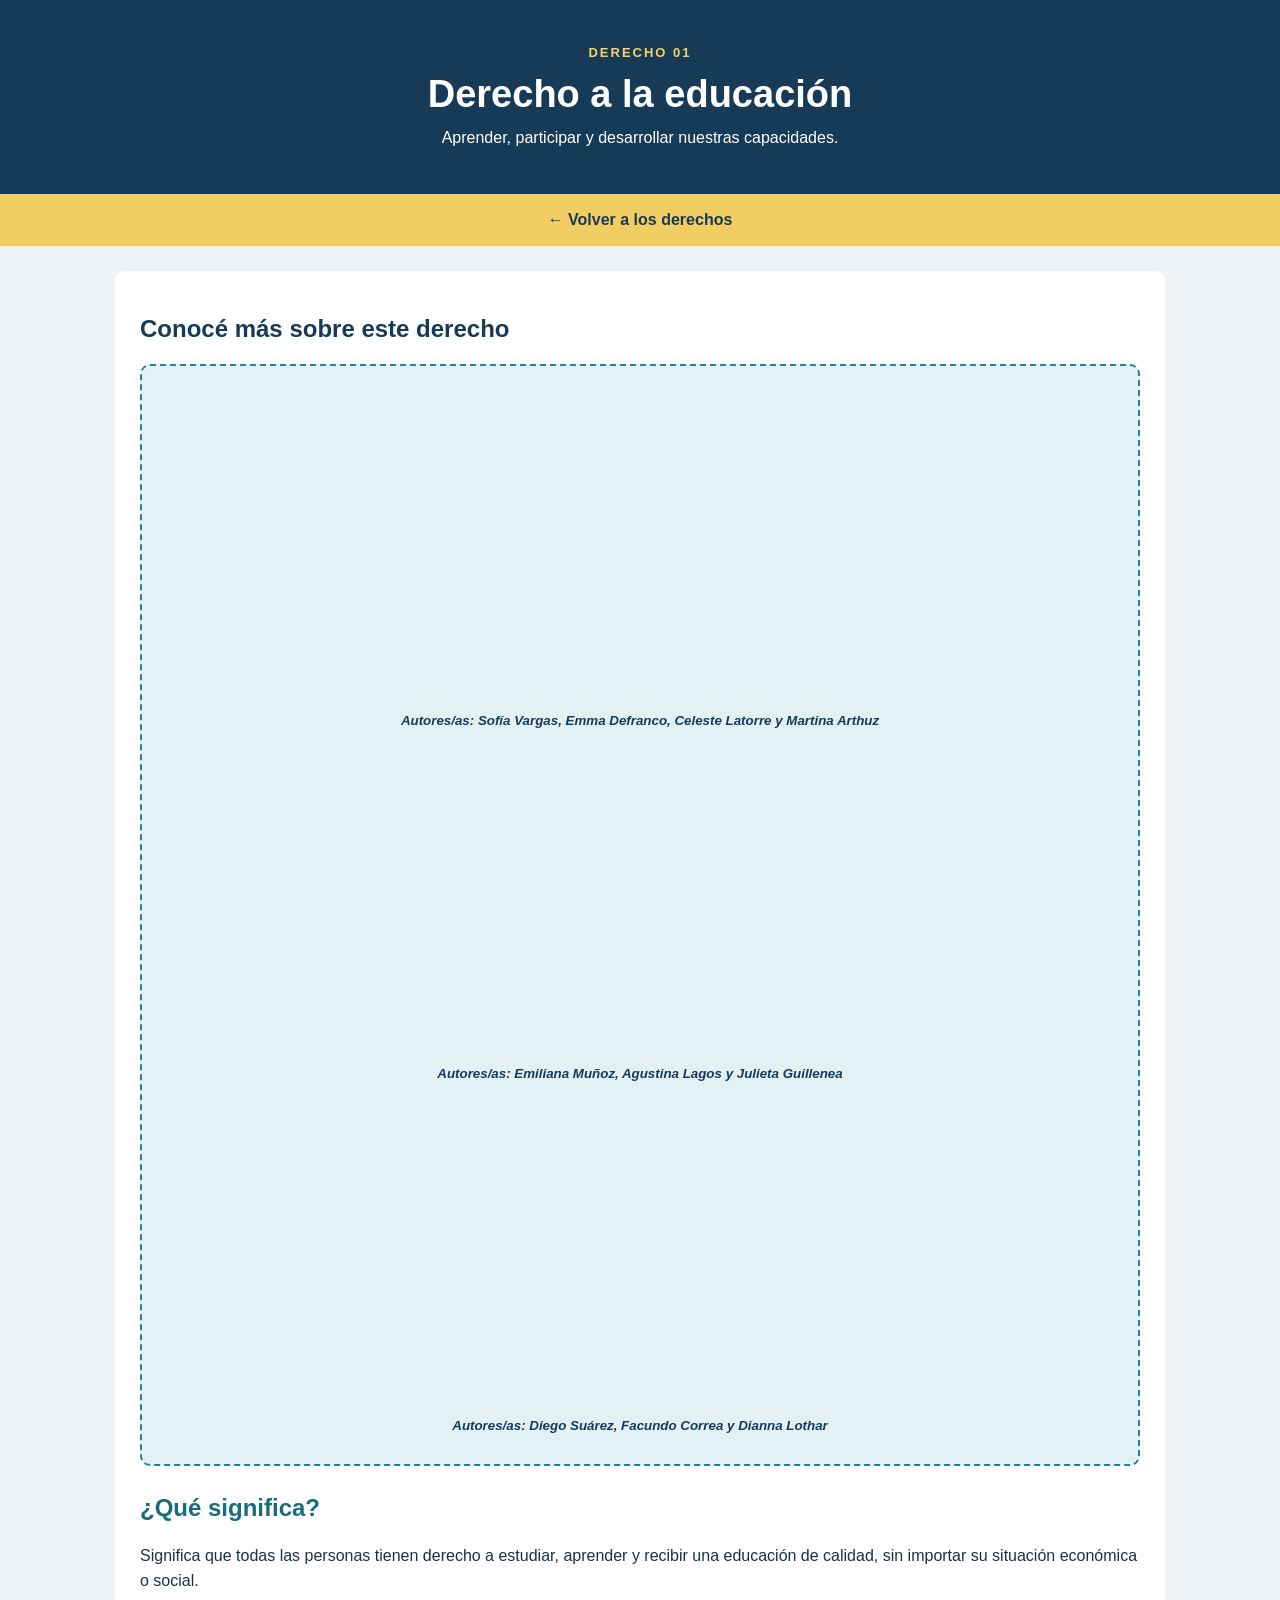
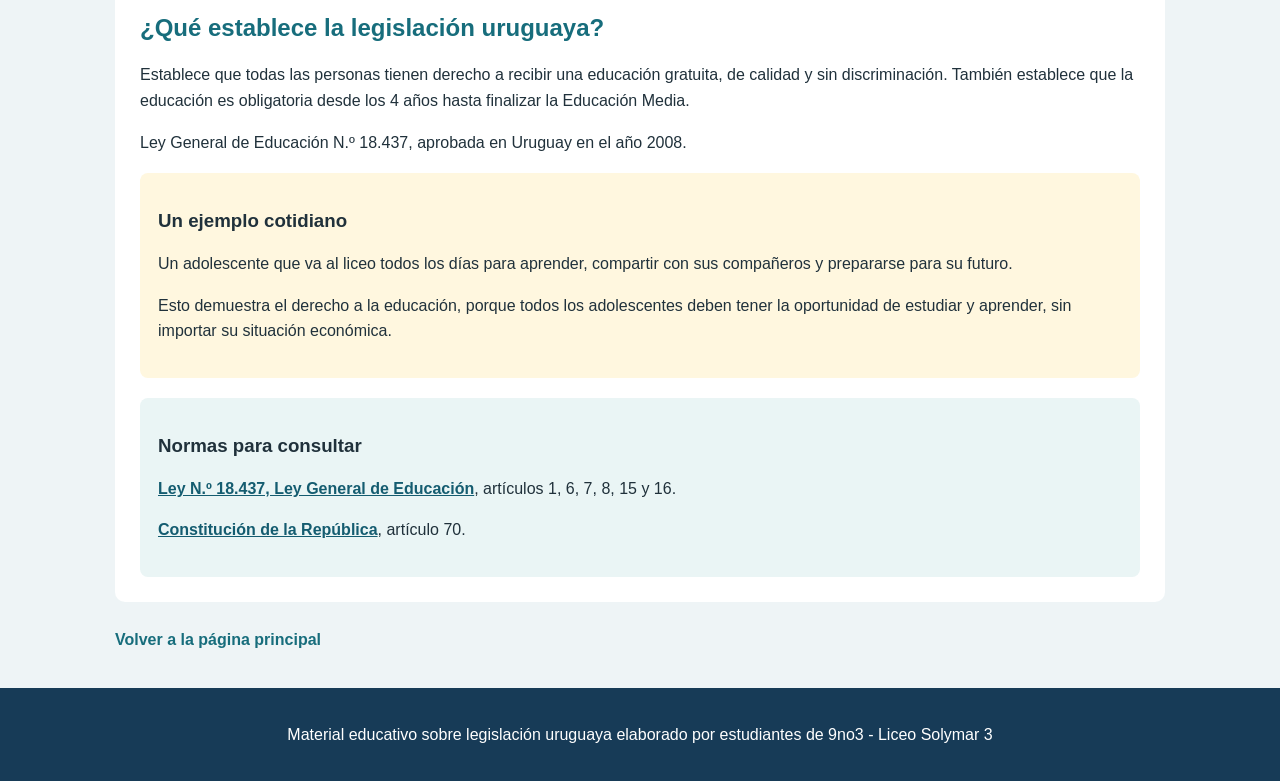
==== educacion.html @ 9d9ad54a "Add files via upload" ====
<!DOCTYPE html>
<html lang="es">
<head>
  <meta charset="UTF-8">
  <meta name="viewport" content="width=device-width, initial-scale=1.0">
  <title>Derecho a la educación</title>
  <link rel="stylesheet" href="estilos.css">
</head>
<body>
  <header>
    <p class="etiqueta">DERECHO 01</p>
    <h1>Derecho a la educación</h1>
    <p>Aprender, participar y desarrollar nuestras capacidades.</p>
  </header>
  <nav><a href="index.html">← Volver a los derechos</a></nav>
  <main>
    <section class="contenido">
      <div class="multimedia">
        <h2>Conocé más sobre este derecho</h2>
        		
        <div class="espacio-multimedia">
			<!--<video controls width="60%" src="video1.mp4"></video>-->
			<iframe width="560" height="315" src="https://www.youtube.com/embed/CtsrI6eZRfQ?si=sNUYQUxwp7wbn-6u" title="YouTube video player" frameborder="0" allow="accelerometer; autoplay; clipboard-write; encrypted-media; gyroscope; picture-in-picture; web-share" referrerpolicy="strict-origin-when-cross-origin" allowfullscreen></iframe>
			<p><small><strong><em>Autores/as: Sofía Vargas, Emma Defranco, Celeste Latorre y Martina Arthuz</em></strong></small></p>
		
			<!--<video controls width="60%" src="video2.mp4"></video>-->
			<iframe width="560" height="315" src="https://www.youtube.com/embed/Ys85yXj1jOQ?si=nGFJnn92VGS2Xwez" title="YouTube video player" frameborder="0" allow="accelerometer; autoplay; clipboard-write; encrypted-media; gyroscope; picture-in-picture; web-share" referrerpolicy="strict-origin-when-cross-origin" allowfullscreen></iframe>
			<p><small><strong><em>Autores/as: Emiliana Muñoz, Agustina Lagos y Julieta Guillenea</em></strong></small></p>
		
			<!--<video controls width="60%" src="video3.mp4"></video>-->
			<iframe width="560" height="315" src="https://www.youtube.com/embed/7c8acnDrU54?si=W-R0hWWUtj6mzUCP" title="YouTube video player" frameborder="0" allow="accelerometer; autoplay; clipboard-write; encrypted-media; gyroscope; picture-in-picture; web-share" referrerpolicy="strict-origin-when-cross-origin" allowfullscreen></iframe>
			<p><small><strong><em>Autores/as: Diego Suárez, Facundo Correa y Dianna Lothar</em></strong></small></p>
        </div>		
		
      </div>
      <h2>¿Qué significa?</h2>
      <p>Significa que todas las personas tienen derecho a estudiar, aprender y recibir una educación de calidad, sin importar su situación económica o social.</p>
      <h2>¿Qué establece la legislación uruguaya?</h2>      
      <p>Establece que todas las personas tienen derecho a recibir una educación gratuita, de calidad y sin discriminación. También establece que la educación es obligatoria desde los 4 años hasta finalizar la Educación Media.</p>
      <p>Ley General de Educación N.º 18.437, aprobada en Uruguay en el año 2008.</p>
      <div class="ejemplo"><h3>Un ejemplo cotidiano</h3><p>Un adolescente que va al liceo todos los días para aprender, compartir con sus compañeros y prepararse para su futuro.</h3><p>Esto demuestra el derecho a la educación, porque todos los adolescentes deben tener la oportunidad de estudiar y aprender, sin importar su situación económica.</p></div>
      <div class="norma"><h3>Normas para consultar</h3>
        <p><a href="https://www.impo.com.uy/bases/leyes/18437-2008" target="_blank" rel="noopener">Ley N.º 18.437, Ley General de Educación</a>, artículos 1, 6, 7, 8, 15 y 16.</p>
        <p><a href="https://www.impo.com.uy/bases/constitucion/1967-1967/70" target="_blank" rel="noopener">Constitución de la República</a>, artículo 70.</p>
      </div>
    </section>
    <a class="volver" href="index.html">Volver a la página principal</a>
  </main>
  <footer><p>Material educativo sobre legislación uruguaya elaborado por estudiantes de 9no3 - Liceo Solymar 3</p></footer>
</body>
</html>
---- estilos.css ----
/* Estilos generales del sitio */
body {
  margin: 0;
  font-family: Arial, sans-serif;
  background-color: #eef4f6;
  color: #20313b;
  line-height: 1.6;
}
header {
  background-color: #173b57;
  color: white;
  text-align: center;
  padding: 35px 20px;
}
header h1 {
  margin: 8px 0;
  font-size: 38px;
}
header p { max-width: 720px; margin: 8px auto; }
.etiqueta { color: #f5d36b; font-size: 13px; font-weight: bold; letter-spacing: 2px; }
nav {
  background-color: #f2ce62;
  padding: 13px;
  text-align: center;
}
nav a {
  color: #173b57;
  text-decoration: none;
  font-weight: bold;
  margin: 0 15px;
}
main { max-width: 1050px; margin: 25px auto; padding: 0 18px; }
h1, h2, h3 { line-height: 1.2; }
.introduccion, .cierre {
  background-color: white;
  padding: 25px;
  border-radius: 10px;
  border-left: 6px solid #26a6a1;
  margin-bottom: 30px;
}
.aviso { color: #52636c; font-size: 14px; }
.titulo-seccion { color: #173b57; margin-bottom: 18px; }
.tarjetas { display: flex; flex-wrap: wrap; gap: 20px; }
.tarjeta {
  background-color: white;
  border: 1px solid #d4e0e5;
  border-radius: 10px;
  padding: 15px;
  width: 210px;
  flex-grow: 1;
}
.tarjeta > a { text-decoration: none; }
.portada {
  min-height: 175px;
  padding: 17px;
  color: white;
  border-radius: 8px;
  display: flex;
  flex-direction: column;
  justify-content: space-between;
}
.portada span { font-size: 14px; font-weight: bold; }
.portada h3 { font-size: 24px; margin: 18px 0 5px; }
.portada p { margin: 0; }
.educacion { background-color: #247f9b; }
.diversidad { background-color: #287c70; }
.igualdad { background-color: #735c9b; }
.expresion { background-color: #bd7735; }
.tarjeta > p { font-size: 15px; }
.leer, .volver { color: #176d7c; font-weight: bold; text-decoration: none; }
.cierre { margin-top: 30px; border-left-color: #f2ce62; }
.contenido {
  background-color: white;
  padding: 25px;
  border-radius: 10px;
  margin: 25px 0;
}
.contenido h2 { color: #176d7c; }
.norma {
  background-color: #eaf5f5;
  padding: 18px;
  border-radius: 8px;
  margin-top: 20px;
}
.norma a { color: #145c70; font-weight: bold; }
.ejemplo { background-color: #fff7df; padding: 18px; border-radius: 8px; margin-top: 18px; }
footer {
  background-color: #173b57;
  color: white;
  text-align: center;
  padding: 18px;
  margin-top: 35px;
}
/* Adaptación para pantallas pequeñas */
@media (max-width: 600px) {
  header h1 { font-size: 30px; }
  nav a { display: inline-block; margin: 5px 8px; }
  .tarjeta { width: 100%; }
  .introduccion, .contenido, .cierre { padding: 17px; }
}

/* Espacio reservado para videos, audios u otros materiales */
.multimedia { margin-bottom: 28px; }
.multimedia h2 { color: #173b57; }
.espacio-multimedia { background-color: #e3f0f4; border: 2px dashed #247f9b; border-radius: 10px; min-height: 220px; padding: 20px; display: flex; flex-direction: column; justify-content: center; align-items: center; text-align: center; color: #173b57; }
.espacio-multimedia p { margin: 6px 0; }
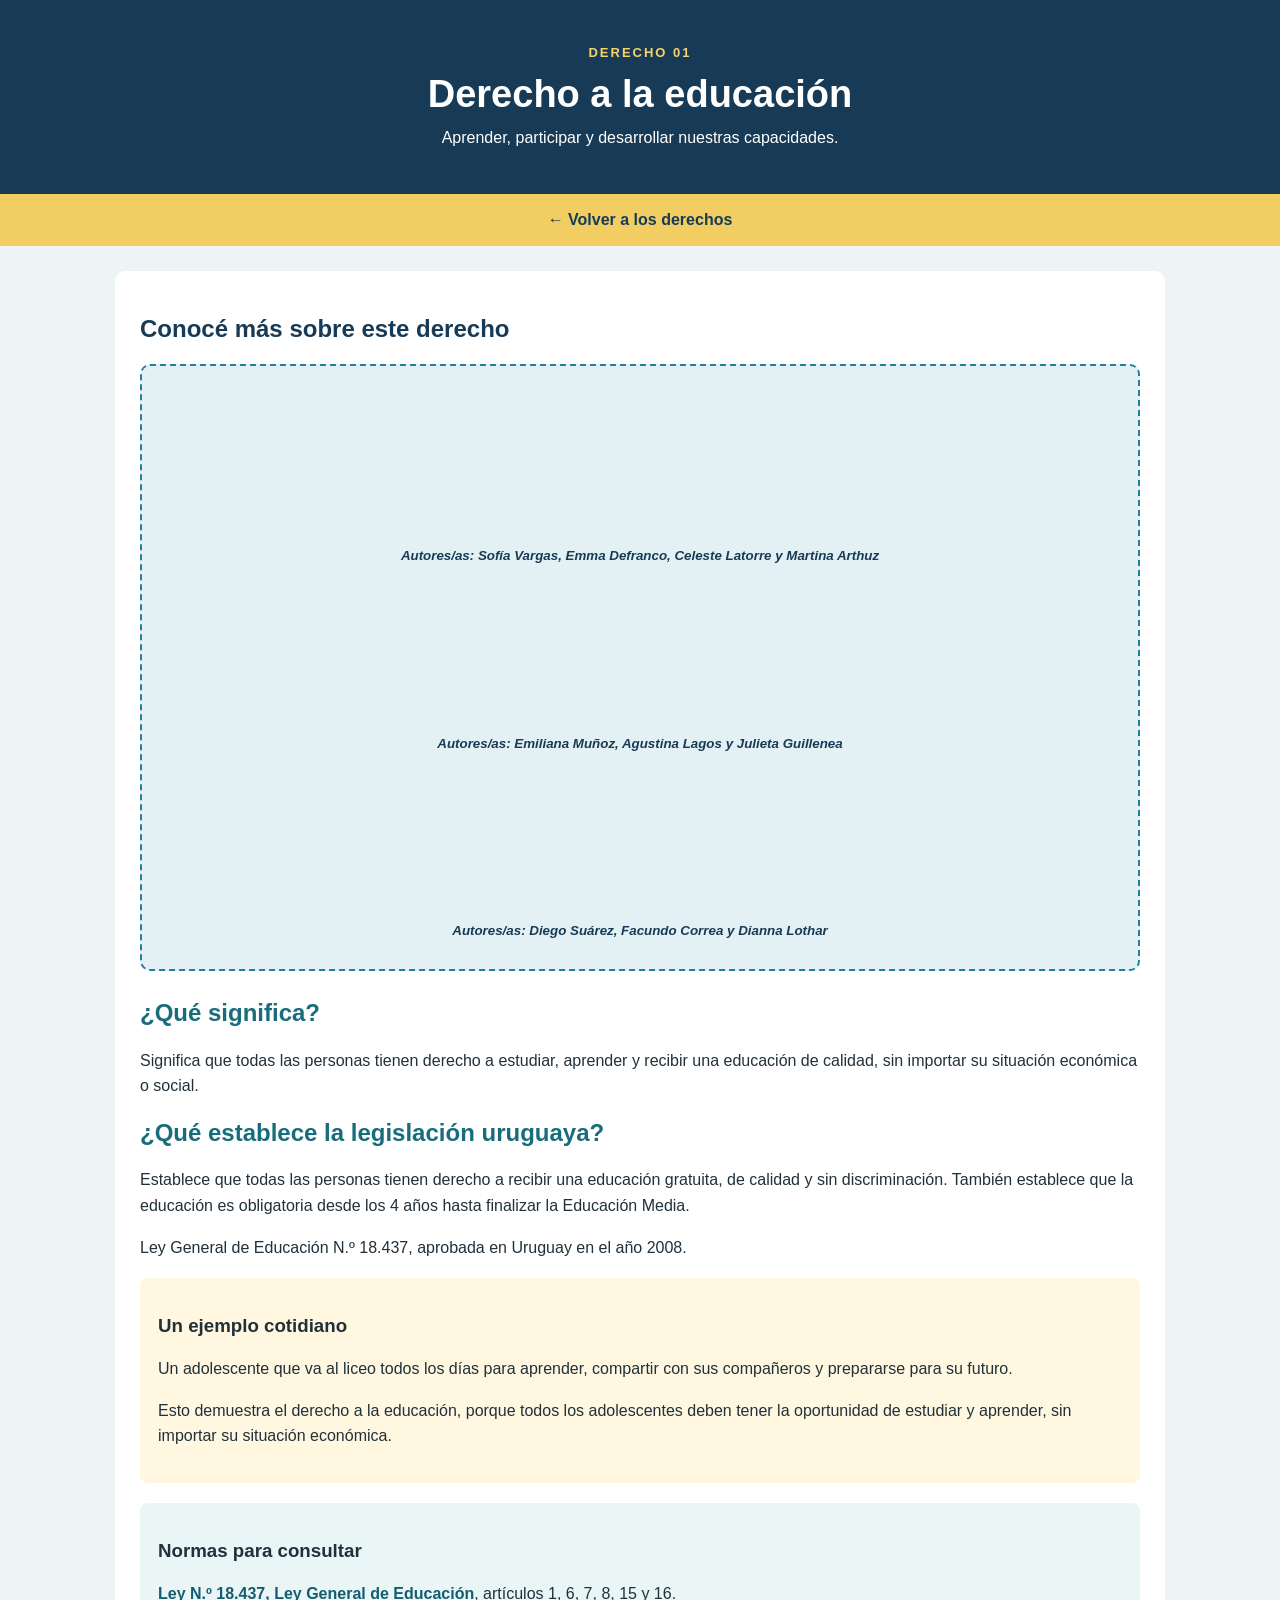
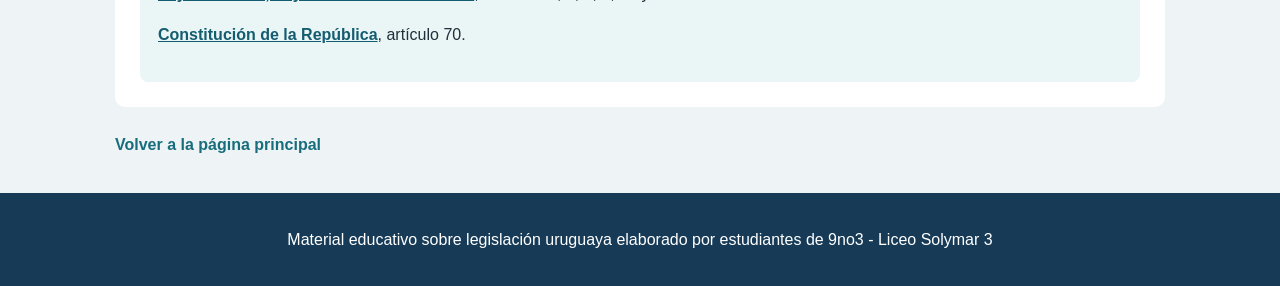
==== commit 92a6483c: "Update educacion.html" ====
--- a/educacion.html
+++ b/educacion.html
@@ -20,15 +20,15 @@
         		
         <div class="espacio-multimedia">
 			<!--<video controls width="60%" src="video1.mp4"></video>-->
-			<iframe width="560" height="315" src="https://www.youtube.com/embed/CtsrI6eZRfQ?si=sNUYQUxwp7wbn-6u" title="YouTube video player" frameborder="0" allow="accelerometer; autoplay; clipboard-write; encrypted-media; gyroscope; picture-in-picture; web-share" referrerpolicy="strict-origin-when-cross-origin" allowfullscreen></iframe>
+			<iframe class="video-responsive" src="https://www.youtube.com/embed/CtsrI6eZRfQ?si=sNUYQUxwp7wbn-6u" title="YouTube video player" frameborder="0" allow="accelerometer; autoplay; clipboard-write; encrypted-media; gyroscope; picture-in-picture; web-share" referrerpolicy="strict-origin-when-cross-origin" allowfullscreen></iframe>
 			<p><small><strong><em>Autores/as: Sofía Vargas, Emma Defranco, Celeste Latorre y Martina Arthuz</em></strong></small></p>
 		
 			<!--<video controls width="60%" src="video2.mp4"></video>-->
-			<iframe width="560" height="315" src="https://www.youtube.com/embed/Ys85yXj1jOQ?si=nGFJnn92VGS2Xwez" title="YouTube video player" frameborder="0" allow="accelerometer; autoplay; clipboard-write; encrypted-media; gyroscope; picture-in-picture; web-share" referrerpolicy="strict-origin-when-cross-origin" allowfullscreen></iframe>
+			<iframe class="video-responsive" src="https://www.youtube.com/embed/Ys85yXj1jOQ?si=nGFJnn92VGS2Xwez" title="YouTube video player" frameborder="0" allow="accelerometer; autoplay; clipboard-write; encrypted-media; gyroscope; picture-in-picture; web-share" referrerpolicy="strict-origin-when-cross-origin" allowfullscreen></iframe>
 			<p><small><strong><em>Autores/as: Emiliana Muñoz, Agustina Lagos y Julieta Guillenea</em></strong></small></p>
 		
 			<!--<video controls width="60%" src="video3.mp4"></video>-->
-			<iframe width="560" height="315" src="https://www.youtube.com/embed/7c8acnDrU54?si=W-R0hWWUtj6mzUCP" title="YouTube video player" frameborder="0" allow="accelerometer; autoplay; clipboard-write; encrypted-media; gyroscope; picture-in-picture; web-share" referrerpolicy="strict-origin-when-cross-origin" allowfullscreen></iframe>
+			<iframe class="video-responsive" src="https://www.youtube.com/embed/7c8acnDrU54?si=W-R0hWWUtj6mzUCP" title="YouTube video player" frameborder="0" allow="accelerometer; autoplay; clipboard-write; encrypted-media; gyroscope; picture-in-picture; web-share" referrerpolicy="strict-origin-when-cross-origin" allowfullscreen></iframe>
 			<p><small><strong><em>Autores/as: Diego Suárez, Facundo Correa y Dianna Lothar</em></strong></small></p>
         </div>		
 		
